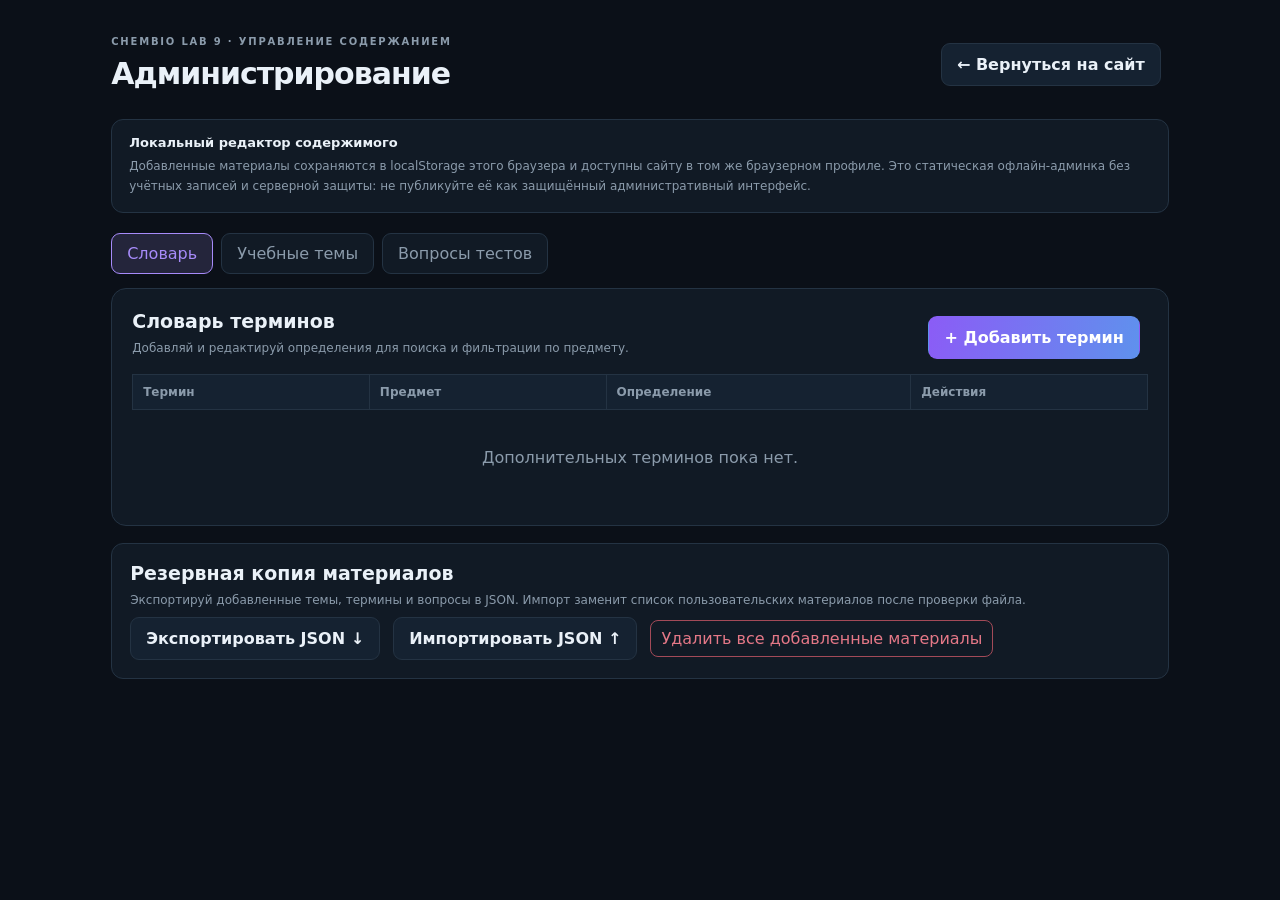
==== admin/index.html @ 21a6f104 "Add local content editor source" ====
<!doctype html>
<html lang="ru">
<head>
  <meta charset="UTF-8">
  <meta name="viewport" content="width=device-width, initial-scale=1">
  <meta name="theme-color" content="#0b1018">
  <title>Администрирование · ChemBio Lab 9</title>
  <link rel="stylesheet" href="../style.css">
  <link rel="stylesheet" href="admin.css">
  <script src="../data.js" defer></script>
  <script src="admin.js" defer></script>
</head>
<body>
  <main class="admin-main">
    <header class="admin-header">
      <div>
        <span class="eyebrow">CHEMBIO LAB 9 · УПРАВЛЕНИЕ СОДЕРЖАНИЕМ</span>
        <h1>Администрирование</h1>
      </div>
      <a class="secondary back-link" href="../index.html">← Вернуться на сайт</a>
    </header>

    <aside class="admin-notice">
      <b>Локальный редактор содержимого</b>
      <p>Добавленные материалы сохраняются в localStorage этого браузера и доступны сайту в том же браузерном профиле. Это статическая офлайн-админка без учётных записей и серверной защиты: не публикуйте её как защищённый административный интерфейс.</p>
    </aside>

    <nav class="admin-tabs" aria-label="Разделы редактора">
      <button class="admin-tab active" type="button" data-tab="glossary">Словарь</button>
      <button class="admin-tab" type="button" data-tab="topics">Учебные темы</button>
      <button class="admin-tab" type="button" data-tab="questions">Вопросы тестов</button>
    </nav>

    <section class="admin-panel active" id="panel-glossary">
      <div class="admin-section-heading">
        <div><h2>Словарь терминов</h2><p>Добавляй и редактируй определения для поиска и фильтрации по предмету.</p></div>
        <button class="primary" type="button" id="add-glossary">+ Добавить термин</button>
      </div>
      <form class="editor-form" id="glossary-form" hidden>
        <input type="hidden" name="id">
        <div class="form-grid">
          <label>Термин<input name="term" required maxlength="100" placeholder="Например, осмос"></label>
          <label>Предмет<select name="subject" required><option value="chem">Химия</option><option value="bio">Биология</option></select></label>
          <label class="form-wide">Определение<textarea name="meaning" required maxlength="1200" rows="3" placeholder="Краткое точное объяснение термина"></textarea></label>
        </div>
        <div class="form-actions"><button class="primary" type="submit">Сохранить термин</button><button class="secondary" type="button" data-cancel="glossary">Отмена</button></div>
      </form>
      <div class="admin-table-wrap"><table class="admin-table"><thead><tr><th>Термин</th><th>Предмет</th><th>Определение</th><th>Действия</th></tr></thead><tbody id="glossary-rows"></tbody></table></div>
      <p class="empty-state" id="glossary-empty" hidden>Дополнительных терминов пока нет.</p>
    </section>

    <section class="admin-panel" id="panel-topics" hidden>
      <div class="admin-section-heading">
        <div><h2>Учебные темы</h2><p>Создавай свои темы с кратким объяснением. Они появятся в учебном разделе и поиске.</p></div>
        <button class="primary" type="button" id="add-topic">+ Добавить тему</button>
      </div>
      <form class="editor-form" id="topic-form" hidden>
        <input type="hidden" name="id">
        <div class="form-grid">
          <label>Предмет<select name="subject" required><option value="chem">Химия</option><option value="bio">Биология</option></select></label>
          <label>Название темы<input name="title" required maxlength="120" placeholder="Название темы"></label>
          <label class="form-wide">Краткое описание<input name="summary" required maxlength="220" placeholder="Описание в списке тем"></label>
          <label class="form-wide">Учебный материал<textarea name="description" required maxlength="12000" rows="8" placeholder="Объяснение темы своими словами. Разделяй мысли на абзацы."></textarea></label>
        </div>
        <div class="form-actions"><button class="primary" type="submit">Сохранить тему</button><button class="secondary" type="button" data-cancel="topics">Отмена</button></div>
      </form>
      <div class="admin-table-wrap"><table class="admin-table"><thead><tr><th>Тема</th><th>Предмет</th><th>Описание</th><th>Действия</th></tr></thead><tbody id="topic-rows"></tbody></table></div>
      <p class="empty-state" id="topic-empty" hidden>Дополнительных тем пока нет.</p>
    </section>

    <section class="admin-panel" id="panel-questions" hidden>
      <div class="admin-section-heading">
        <div><h2>Вопросы тестов</h2><p>Добавляй вопрос, тему, сложность, варианты ответа и объяснение. Вопрос включается в общий тест и фильтры темы.</p></div>
        <button class="primary" type="button" id="add-question">+ Добавить вопрос</button>
      </div>
      <form class="editor-form" id="question-form" hidden>
        <input type="hidden" name="id">
        <div class="form-grid">
          <label>Предмет<select name="subject" required><option value="chem">Химия</option><option value="bio">Биология</option></select></label>
          <label>Тема<select name="topic" required></select></label>
          <label>Сложность<select name="difficulty" required><option value="easy">Базовая</option><option value="medium">Средняя</option><option value="hard">Повышенная</option></select></label>
          <label class="form-wide">Вопрос<textarea name="question" required maxlength="700" rows="2"></textarea></label>
          <label>Вариант A<input name="option0" required maxlength="300"></label>
          <label>Вариант B<input name="option1" required maxlength="300"></label>
          <label>Вариант C<input name="option2" required maxlength="300"></label>
          <label>Вариант D<input name="option3" required maxlength="300"></label>
          <label>Правильный вариант<select name="answer" required><option value="0">A</option><option value="1">B</option><option value="2">C</option><option value="3">D</option></select></label>
          <label class="form-wide">Объяснение ответа<textarea name="explanation" required maxlength="1200" rows="3"></textarea></label>
        </div>
        <div class="form-actions"><button class="primary" type="submit">Сохранить вопрос</button><button class="secondary" type="button" data-cancel="questions">Отмена</button></div>
      </form>
      <div class="admin-table-wrap"><table class="admin-table"><thead><tr><th>Вопрос</th><th>Тема</th><th>Сложность</th><th>Действия</th></tr></thead><tbody id="question-rows"></tbody></table></div>
      <p class="empty-state" id="question-empty" hidden>Дополнительных вопросов пока нет.</p>
    </section>

    <section class="admin-backup">
      <h2>Резервная копия материалов</h2>
      <p>Экспортируй добавленные темы, термины и вопросы в JSON. Импорт заменит список пользовательских материалов после проверки файла.</p>
      <button class="secondary" type="button" id="export-content">Экспортировать JSON ↓</button>
      <button class="secondary" type="button" id="import-content">Импортировать JSON ↑</button>
      <button class="danger-button" type="button" id="clear-content">Удалить все добавленные материалы</button>
      <input id="content-file" type="file" accept="application/json,.json" hidden>
    </section>
    <div class="admin-toast" id="admin-toast" role="status" aria-live="polite"></div>
  </main>
</body>
</html>
---- style.css ----
:root {
  color-scheme: dark;
  --bg: #0b1018;
  --sidebar: #0d141e;
  --panel: #111a25;
  --panel-2: #152231;
  --line: #243343;
  --text: #eaf1f8;
  --muted: #8b9bab;
  --purple: #a78bfa;
  --cyan: #62d6d0;
  --accent-soft: #24253b;
  --success: #4ccf9b;
  --danger: #e57887;
  font-family: Inter, "Segoe UI", system-ui, sans-serif;
}

[data-theme="light"] {
  color-scheme: light;
  --bg: #f3f5fa;
  --sidebar: #fff;
  --panel: #fff;
  --panel-2: #f3f4fa;
  --line: #dce1ec;
  --text: #20243a;
  --muted: #69738a;
  --purple: #7653cf;
  --cyan: #198e88;
  --accent-soft: #eeeafb;
  --success: #168b61;
  --danger: #bf475b;
}

* { box-sizing: border-box; }
body { margin: 0; background: var(--bg); color: var(--text); }
button, input, select { font: inherit; }
button { color: inherit; }
button:focus-visible, a:focus-visible, input:focus-visible, select:focus-visible, textarea:focus-visible, summary:focus-visible { outline: 2px solid var(--purple); outline-offset: 3px; }
a { color: var(--purple); }
.skip-link { position: fixed; z-index: 20; top: 10px; left: 10px; transform: translateY(-160%); padding: 10px 14px; border-radius: 8px; background: var(--panel); color: var(--text); }
.skip-link:focus { transform: translateY(0); }
.app { display: flex; min-height: 100vh; }
.sidebar { width: 248px; flex: 0 0 248px; background: var(--sidebar); border-right: 1px solid var(--line); padding: 27px 16px; display: flex; flex-direction: column; }
.brand { display: flex; gap: 11px; align-items: center; padding: 0 10px 32px; color: var(--text); text-decoration: none; }
.brand b { display: block; font-size: 17px; }
.brand small { display: block; margin-top: 4px; color: var(--muted); font-size: 9px; letter-spacing: 2px; }
.logo { display: grid; place-items: center; width: 39px; height: 39px; border-radius: 12px; background: linear-gradient(135deg,#8b5cf6,#4ccfc4); color: #fff; font-size: 22px; }
.sidebar nav { display: grid; gap: 6px; }
.nav { border: 0; border-radius: 10px; padding: 12px 13px; background: transparent; color: var(--muted); text-align: left; cursor: pointer; transition: .18s; }
.nav span { margin-left: 9px; }
.nav.active, .nav:hover { background: var(--accent-soft); color: var(--purple); }
.side-bottom { margin-top: auto; }
.mini-card { margin: 0 3px 20px; padding: 15px; border: 1px solid var(--line); border-radius: 14px; background: linear-gradient(145deg,#1e2036,#15252d); }
[data-theme="light"] .mini-card { background: linear-gradient(145deg,#f1edff,#e6f7f5); }
.spark { color: var(--purple); font-size: 23px; }
.mini-card b { display: block; margin-top: 7px; font-size: 13px; }
.mini-card p { color: var(--muted); font-size: 11px; line-height: 1.6; }
.muted { color: var(--muted); font-size: 13px; }
.side-bottom > .muted { padding-left: 8px; font-size: 10px; }
main { flex: 1; min-width: 0; padding: 27px clamp(18px,4vw,56px) 15px; }
header { position: relative; display: flex; justify-content: space-between; align-items: center; gap: 20px; margin-bottom: 28px; }
h1 { margin: 7px 0 0; font-size: clamp(22px,2.4vw,30px); letter-spacing: -1px; }
.eyebrow { color: var(--muted); font-size: 10px; font-weight: 700; letter-spacing: 1.8px; }
.header-actions { display: flex; align-items: center; gap: 12px; }
.global-search { display: flex; align-items: center; gap: 8px; padding: 8px 10px; border: 1px solid var(--line); border-radius: 9px; background: var(--panel); color: var(--muted); }
.global-search input { width: 175px; border: 0; outline: 0; background: transparent; color: var(--text); font-size: 12px; }
.global-search kbd { border: 1px solid var(--line); border-radius: 4px; padding: 2px 4px; font-size: 9px; }
.icon-button { width: 36px; height: 36px; border: 1px solid var(--line); border-radius: 9px; background: var(--panel); cursor: pointer; }
.user-chip { display: flex; align-items: center; gap: 9px; font-size: 12px; white-space: nowrap; }
.user-chip small { display: block; margin-top: 3px; color: var(--muted); }
.avatar { display: grid; place-items: center; width: 34px; height: 34px; border-radius: 50%; background: var(--accent-soft); color: var(--purple); font-weight: 700; }
.page { display: none; }
.page.active { display: block; animation: appear .24s ease-out; }
@keyframes appear { from { opacity: .5; transform: translateY(4px); } to { opacity: 1; transform: translateY(0); } }
.hero { display: flex; min-height: 275px; align-items: center; justify-content: space-between; overflow: hidden; padding: 30px 35px; border: 1px solid var(--line); border-radius: 20px; background: radial-gradient(ellipse at 82% 50%,#25314b 0%,transparent 42%),linear-gradient(120deg,#171c2d,#13242c); }
[data-theme="light"] .hero { background: radial-gradient(ellipse at 82% 50%,#e0ddff 0%,transparent 42%),linear-gradient(120deg,#f0edff,#e5f7f5); }
.pill { display: inline-block; padding: 7px 10px; border: 1px solid var(--line); border-radius: 20px; color: var(--purple); font-size: 9px; letter-spacing: 1.2px; }
.hero h2 { margin: 17px 0 11px; font-size: clamp(30px,4vw,46px); line-height: 1.1; letter-spacing: -2px; }
.hero h2 em { color: var(--purple); font-style: normal; }
.hero p { max-width: 470px; color: var(--muted); font-size: 13px; line-height: 1.8; }
.primary, .secondary { display: inline-flex; align-items: center; justify-content: center; margin: 7px 8px 0 0; padding: 11px 15px; border: 1px solid transparent; border-radius: 9px; font-weight: 650; cursor: pointer; transition: .18s; }
.primary { background: linear-gradient(100deg,#8b5cf6,#5f91ed); color: white; }
.primary:hover, .secondary:hover { transform: translateY(-1px); filter: brightness(1.08); }
.primary:disabled { opacity: .45; cursor: not-allowed; transform: none; }
.secondary { border-color: var(--line); background: var(--panel-2); color: var(--text); }
.orbital { position: relative; width: 210px; height: 210px; flex: 0 0 210px; margin: 0 22px; }
.orbit { position: absolute; inset: 14px; border: 1px solid #6476a2; border-radius: 50%; transform: rotate(55deg); }
.o2 { border-color: #5dc8c6; transform: rotate(-55deg); }
.nucleus { position: absolute; inset: 73px; display: grid; place-items: center; border-radius: 50%; background: radial-gradient(circle,#a78bfa,#6153a7); box-shadow: 0 0 35px #8069dd66; font-size: 34px; }
.electron { position: absolute; width: 11px; height: 11px; border-radius: 50%; background: #65d8d2; box-shadow: 0 0 14px #65d8d2; animation: pulse 2.8s infinite alternate; }
.e1 { top: 24px; left: 102px; }.e2 { right: 16px; bottom: 67px; }.e3 { left: 27px; bottom: 38px; }
@keyframes pulse { to { transform: scale(1.35); } }
.stats-strip { display: grid; grid-template-columns: repeat(4,1fr); gap: 12px; margin-top: 16px; }
.stats-strip article { display: flex; align-items: center; gap: 12px; padding: 13px; border: 1px solid var(--line); border-radius: 12px; background: var(--panel); }
.stats-strip b, .stats-strip small { display: block; }.stats-strip b { font-size: 15px; }.stats-strip small { margin-top: 4px; color: var(--muted); font-size: 10px; }
.stat-icon { color: var(--purple); font-size: 20px; }
.section-heading { display: flex; justify-content: space-between; align-items: end; gap: 18px; margin: 30px 0 16px; }
.section-heading h2 { margin: 7px 0; font-size: 22px; letter-spacing: -.7px; }
.section-heading p { margin: 0; }
.cards { display: grid; grid-template-columns: repeat(3,minmax(0,1fr)); gap: 14px; }
.feature { padding: 19px; border: 1px solid var(--line); border-radius: 15px; background: var(--panel); cursor: pointer; transition: .2s; }
.feature:hover { transform: translateY(-3px); border-color: var(--purple); }
.card-icon { margin-bottom: 15px; font-size: 25px; }.tag { color: var(--cyan); font-size: 9px; font-weight: 700; letter-spacing: 1.5px; }.bio-card .tag { color: var(--purple); }.quiz-card .tag { color: #e9a86c; }
.feature h3 { margin: 9px 0; font-size: 16px; }.feature p { min-height: 42px; color: var(--muted); font-size: 12px; line-height: 1.7; }.card-link { color: var(--purple); font-size: 11px; font-weight: 600; }
.source-note { margin: 16px 0; padding: 12px 14px; border: 1px solid var(--line); border-radius: 10px; background: var(--panel); color: var(--muted); font-size: 11px; line-height: 1.7; }
.resume-card { margin-top: 16px; padding: 15px 18px; border: 1px solid var(--line); border-radius: 12px; background: var(--panel); }
.resume-card:empty { display: none; }.resume-card b { display: block; margin-bottom: 5px; }
.subject-switch { display: flex; gap: 8px; margin: 12px 0 17px; }
.subject-tab { padding: 10px 15px; border: 1px solid var(--line); border-radius: 9px; background: var(--panel); color: var(--muted); cursor: pointer; }
.subject-tab.active { border-color: var(--purple); background: var(--accent-soft); color: var(--purple); }
.topic-layout, .lab-layout { display: grid; grid-template-columns: minmax(210px, .75fr) minmax(0,2fr); gap: 15px; align-items: start; }
.topic-list, .lab-list { display: grid; gap: 8px; }
.topic-item, .lab-item { width: 100%; padding: 13px; border: 1px solid var(--line); border-radius: 10px; background: var(--panel); color: var(--text); text-align: left; cursor: pointer; }
.topic-item:hover, .topic-item.active, .lab-item:hover, .lab-item.active { border-color: var(--purple); background: var(--accent-soft); }
.topic-item small { display: block; margin-top: 5px; color: var(--muted); font-size: 10px; }
.topic-detail, .lab-workspace, .quiz-box { min-width: 0; padding: 22px; border: 1px solid var(--line); border-radius: 15px; background: var(--panel); }
.topic-detail h2, .lab-workspace h2 { margin: 4px 0 8px; font-size: 23px; }
.topic-detail h3, .lab-workspace h3 { margin: 20px 0 9px; font-size: 16px; }
.topic-detail p, .topic-detail li, .lab-workspace p { color: var(--muted); font-size: 13px; line-height: 1.75; }
.topic-detail ul, .topic-detail ol { padding-left: 21px; }
.topic-detail table { width: 100%; margin: 12px 0; border-collapse: collapse; font-size: 12px; }
.topic-detail th, .topic-detail td { padding: 9px; border: 1px solid var(--line); text-align: left; vertical-align: top; }
.topic-detail th { background: var(--panel-2); }
.definition-list { display: grid; grid-template-columns: repeat(2,minmax(0,1fr)); gap: 8px; }
.definition { padding: 10px 12px; border-radius: 9px; background: var(--panel-2); font-size: 12px; line-height: 1.6; }
.definition b { color: var(--purple); }
.topic-actions { display: flex; flex-wrap: wrap; align-items: center; gap: 8px; padding-top: 14px; border-top: 1px solid var(--line); }
.topic-actions .secondary, .topic-actions .primary { margin: 0; }
.topic-meta { color: var(--muted); font-size: 10px; }
.lab-workspace label, .quiz-config label { display: grid; gap: 6px; color: var(--muted); font-size: 11px; }
.lab-controls { display: grid; grid-template-columns: repeat(auto-fit,minmax(150px,1fr)); gap: 12px; margin: 15px 0; }
.lab-controls input[type="range"] { width: 100%; accent-color: var(--purple); }
.lab-controls select, .quiz-config select, .glossary-controls select, .glossary-controls input { width: 100%; padding: 10px 11px; border: 1px solid var(--line); border-radius: 8px; background: var(--panel-2); color: var(--text); }
.lab-result { margin: 14px 0; padding: 14px; border: 1px solid var(--line); border-radius: 10px; background: var(--panel-2); }
.lab-result strong { color: var(--cyan); }
.sim-meter { height: 14px; overflow: hidden; border-radius: 99px; background: var(--line); }.sim-meter span { display: block; height: 100%; border-radius: inherit; background: linear-gradient(90deg,#8b5cf6,#62d6d0); transition: width .25s; }
.quiz-config { display: grid; grid-template-columns: repeat(3,minmax(120px,1fr)) auto; gap: 12px; align-items: end; margin-bottom: 15px; }
.quiz-config .primary { white-space: nowrap; margin: 0; }
.quiz-box { max-width: 850px; }.empty-state { padding: 22px; color: var(--muted); text-align: center; }
.quiz-progress { display: flex; justify-content: space-between; color: var(--muted); font-size: 11px; }
.quiz-box h3 { margin: 23px 0 17px; font-size: 19px; line-height: 1.5; }
.answers { display: grid; gap: 9px; }.answer { padding: 12px 14px; border: 1px solid var(--line); border-radius: 9px; background: var(--panel-2); text-align: left; cursor: pointer; }.answer:hover { border-color: var(--purple); }.answer.correct { border-color: var(--success); background: color-mix(in srgb,var(--success) 12%,var(--panel)); }.answer.wrong { border-color: var(--danger); background: color-mix(in srgb,var(--danger) 12%,var(--panel)); }.answer:disabled { cursor: default; }
.answer-explanation { margin-top: 13px; padding: 12px; border-radius: 9px; background: var(--panel-2); color: var(--muted); font-size: 12px; line-height: 1.7; }
.history-list { display: grid; gap: 8px; }.history-row { display: flex; justify-content: space-between; gap: 12px; padding: 12px 14px; border: 1px solid var(--line); border-radius: 10px; background: var(--panel); font-size: 12px; }.history-row small { display: block; margin-top: 4px; color: var(--muted); }
.glossary-controls { display: flex; gap: 10px; margin-bottom: 14px; }.glossary-controls input { flex: 1; }.glossary-controls select { max-width: 190px; }
.glossary-list { display: grid; grid-template-columns: repeat(2,minmax(0,1fr)); gap: 9px; }.glossary-entry { padding: 13px 15px; border: 1px solid var(--line); border-radius: 10px; background: var(--panel); }.glossary-entry b { color: var(--purple); }.glossary-entry p { margin: 5px 0 0; color: var(--muted); font-size: 12px; line-height: 1.6; }.glossary-entry small { display: block; margin-top: 7px; color: var(--cyan); font-size: 9px; text-transform: uppercase; }
.progress-overview { display: grid; grid-template-columns: repeat(4,minmax(0,1fr)); gap: 10px; }.progress-card { padding: 15px; border: 1px solid var(--line); border-radius: 11px; background: var(--panel); }.progress-card b { display: block; font-size: 19px; }.progress-card span { color: var(--muted); font-size: 11px; }
.backup-box { padding: 16px; border: 1px solid var(--line); border-radius: 12px; background: var(--panel); }.backup-box p, .sources p { color: var(--muted); font-size: 12px; line-height: 1.7; }.sources { margin: 20px 0; padding: 15px; border: 1px solid var(--line); border-radius: 10px; background: var(--panel); }.sources summary { cursor: pointer; font-size: 12px; font-weight: 600; }
.toast { position: fixed; right: 22px; bottom: 20px; z-index: 20; max-width: min(390px,calc(100vw - 32px)); padding: 12px 16px; border: 1px solid var(--line); border-radius: 10px; background: var(--panel); box-shadow: 0 10px 35px #0003; opacity: 0; pointer-events: none; transform: translateY(8px); transition: .2s; }.toast.show { opacity: 1; transform: translateY(0); }
.search-results { position: absolute; z-index: 10; top: 63px; right: 95px; width: min(450px,calc(100vw - 36px)); max-height: 65vh; overflow: auto; padding: 7px; border: 1px solid var(--line); border-radius: 12px; background: var(--panel); box-shadow: 0 14px 36px #0004; }.search-result { display: block; width: 100%; padding: 10px; border: 0; border-radius: 8px; background: transparent; color: var(--text); text-align: left; cursor: pointer; }.search-result:hover { background: var(--accent-soft); }.search-result small { display: block; margin-top: 3px; color: var(--muted); }
footer { display: flex; justify-content: space-between; margin-top: 35px; padding: 18px 0; border-top: 1px solid var(--line); color: var(--muted); font-size: 9px; letter-spacing: 1.4px; }footer span { letter-spacing: 0; }

@media (max-width: 1050px) {
  .sidebar { width: 205px; flex-basis: 205px; }
  .orbital { width: 170px; height: 170px; flex-basis: 170px; margin: 0 4px; }.nucleus { inset: 58px; }
  .cards { grid-template-columns: repeat(2,minmax(0,1fr)); }.quiz-card { grid-column: span 2; }
  .quiz-config { grid-template-columns: repeat(2,minmax(0,1fr)); }
}
@media (max-width: 760px) {
  .app { display: block; }.sidebar { position: sticky; z-index: 5; top: 0; width: 100%; padding: 8px 10px; border-right: 0; border-bottom: 1px solid var(--line); }
  .brand { display: none; }.sidebar nav { display: flex; gap: 4px; overflow-x: auto; }.nav { flex: 0 0 auto; padding: 9px 11px; font-size: 12px; }.nav span { margin-left: 4px; }.side-bottom { display: none; }
  main { padding: 19px 14px 12px; }header { align-items: flex-start; margin-bottom: 20px; }.header-actions { gap: 7px; }.user-chip { display: none; }.global-search input { width: min(28vw,150px); }.global-search kbd { display: none; }
  .hero { min-height: 245px; padding: 23px 20px; }.orbital { display: none; }.hero h2 { font-size: 35px; }
  .stats-strip { grid-template-columns: repeat(2,minmax(0,1fr)); gap: 8px; }.stats-strip article { padding: 10px; }
  .cards { grid-template-columns: 1fr; }.quiz-card { grid-column: auto; }.feature p { min-height: 0; }
  .topic-layout, .lab-layout { grid-template-columns: 1fr; }.topic-list, .lab-list { display: flex; overflow-x: auto; padding-bottom: 3px; }.topic-item, .lab-item { min-width: 190px; }
  .topic-detail, .lab-workspace, .quiz-box { padding: 16px; }.definition-list, .glossary-list { grid-template-columns: 1fr; }.progress-overview { grid-template-columns: repeat(2,minmax(0,1fr)); }
  .quiz-config { grid-template-columns: 1fr 1fr; }.quiz-config label:first-child { grid-column: span 2; }.quiz-config .primary { width: 100%; }
  .section-heading { margin-top: 24px; }.search-results { top: 55px; right: 0; }
}
@media (max-width: 420px) {
  .nav { font-size: 11px; padding: 9px 8px; }.global-search input { width: 100px; }.quiz-config { grid-template-columns: 1fr; }.quiz-config label:first-child { grid-column: auto; }.glossary-controls { flex-direction: column; }.glossary-controls select { max-width: none; }.stats-strip b { font-size: 13px; }
}
.topic-toolbar { display: flex; justify-content: space-between; align-items: center; gap: 12px; }
.topic-toolbar .secondary { margin: 0 0 17px; }
.cell-model { margin: 18px 0 24px; padding: 15px; border: 1px solid var(--line); border-radius: 12px; background: var(--panel-2); }
.cell-model h3 { margin-top: 2px; }
.cell-scheme { display: grid; grid-template-columns: minmax(0,1.3fr) minmax(180px,1fr); align-items: center; gap: 14px; }
.cell-scheme svg { width: 100%; max-height: 290px; }
.cell-outline { fill: #132c39; stroke: #4ccfc4; stroke-width: 5; }
[data-theme="light"] .cell-outline { fill: #d7f0eb; stroke: #168e88; }
.cell-cytoplasm { fill: #1a3945; stroke: #345b68; stroke-width: 1; }
[data-theme="light"] .cell-cytoplasm { fill: #e8f3f5; stroke: #bdd9de; }
.cell-nucleus { fill: #7762d8; stroke: #c4b5fd; stroke-width: 3; }
.cell-nucleolus { fill: #c4b5fd; }
.cell-mito { fill: #e5a45a; stroke: #ffd08b; stroke-width: 3; }
.cell-er { fill: none; stroke: #62d6d0; stroke-width: 5; stroke-linecap: round; }
.cell-golgi { fill: none; stroke: #69b7ff; stroke-width: 6; stroke-linecap: round; }
.cell-lysosome { fill: #ed7b9b; }
.cell-ribosome { fill: #b7ece0; }
.cell-part { cursor: pointer; transition: filter .16s; }
.cell-part:hover, .cell-part:focus { filter: brightness(1.45); outline: none; }
.cell-description { font-size: 12px; }.cell-description p { color: var(--muted); line-height: 1.65; }
.cell-key { display: flex; flex-wrap: wrap; gap: 6px; }.cell-key .secondary { margin: 0; padding: 7px 8px; font-size: 10px; }
.cell-key .cell-selected { border-color: var(--purple); color: var(--purple); }
.table-wrap { max-width: 100%; overflow-x: auto; }
.punnett-grid { display: inline-grid; grid-template-columns: repeat(3,minmax(34px,1fr)); margin: 8px 10px 8px 0; vertical-align: middle; }
.punnett-grid span { display: grid; min-height: 30px; place-items: center; border: 1px solid var(--line); color: var(--text); }
.periodic-widget { margin: 18px 0 24px; padding: 15px; border: 1px solid var(--line); border-radius: 12px; background: var(--panel-2); }
.periodic-widget > p { margin: 5px 0 12px; color: var(--muted); font-size: 11px; }
.periodic-widget input { width: min(100%,320px); padding: 9px 11px; border: 1px solid var(--line); border-radius: 8px; background: var(--panel); color: var(--text); }
.periodic-grid { display: grid; grid-template-columns: repeat(18,minmax(0,1fr)); gap: 4px; margin: 14px 0; }
.element-tile { display: grid; min-width: 0; aspect-ratio: 1; align-content: center; justify-items: center; padding: 2px; border: 1px solid #34515c; border-radius: 5px; background: #142b32; color: #bcebe4; cursor: pointer; transition: .15s; }
[data-theme="light"] .element-tile { background: #e7f2ef; color: #235d59; }
.element-tile span { color: var(--muted); font-size: 8px; }.element-tile b { font-size: clamp(9px,1.3vw,15px); }.element-tile:hover, .element-tile.selected { border-color: var(--cyan); background: color-mix(in srgb,var(--cyan) 24%,var(--panel)); }.element-tile.dimmed { opacity: .2; }
.element-info { display: flex; align-items: center; gap: 13px; padding: 12px; border: 1px solid var(--line); border-radius: 9px; background: var(--panel); }
.element-symbol { display: grid; width: 52px; height: 52px; place-items: center; border: 1px solid var(--cyan); border-radius: 9px; color: var(--cyan); font-size: 24px; font-weight: 700; }.element-info h4 { margin: 3px 0; }.element-info p { margin: 3px 0; font-size: 11px; }.element-info small { color: var(--muted); }
.nephron-model { margin: 18px 0 24px; padding: 15px; border: 1px solid var(--line); border-radius: 12px; background: var(--panel-2); }
.nephron-model h3 { margin-top: 2px; }.nephron-layout { display: grid; grid-template-columns: minmax(0,1.2fr) minmax(200px,1fr); align-items: center; gap: 14px; }
.nephron-layout svg { width: 100%; max-height: 270px; overflow: visible; }.nephron-tubule,.nephron-loop,.nephron-distal,.nephron-collecting { fill: none; stroke: #68b7dc; stroke-width: 13; stroke-linecap: round; }.nephron-capsule { fill: #a78bfa22; stroke: #a78bfa; stroke-width: 3; }.nephron-loop { stroke: #e5a45a; }.nephron-distal { stroke: #62d6d0; }.nephron-collecting { stroke: #d184a2; stroke-width: 16; }.nephron-arrow { fill: none; stroke: var(--text); stroke-width: 3; }.nephron-label { fill: var(--muted); font-size: 13px; }.nephron-part { cursor: pointer; transition: filter .16s; }.nephron-part:hover,.nephron-part:focus { filter: brightness(1.45); outline: none; }
.nephron-layout p { color: var(--muted); font-size: 12px; line-height: 1.7; }.nephron-key { display: flex; flex-wrap: wrap; gap: 6px; }.nephron-key .secondary { margin: 0; padding: 7px 8px; font-size: 10px; }
@media (max-width: 760px) {
  .topic-toolbar { align-items: flex-start; flex-direction: column; }
  .cell-scheme,.nephron-layout { grid-template-columns: 1fr; }
}
@media (max-width: 420px) { .periodic-grid { gap: 2px; }.element-tile span { font-size: 7px; }.element-tile b { font-size: 9px; } }
@media (prefers-reduced-motion: reduce) { *, *::before, *::after { scroll-behavior: auto !important; animation-duration: .01ms !important; animation-iteration-count: 1 !important; transition-duration: .01ms !important; } }
---- admin/admin.css ----
.admin-main { max-width: 1160px; margin: 0 auto; padding-top: 30px; }
.admin-header { align-items: center; }
.back-link { text-decoration: none; white-space: nowrap; }
.admin-notice { margin: 0 0 20px; padding: 15px 17px; border: 1px solid var(--line); border-radius: 12px; background: var(--panel); font-size: 13px; }
.admin-notice p, .admin-section-heading p, .admin-backup p { margin: 6px 0 0; color: var(--muted); font-size: 12px; line-height: 1.7; }
.admin-tabs { display: flex; flex-wrap: wrap; gap: 8px; margin: 20px 0 14px; }
.admin-tab { padding: 10px 15px; border: 1px solid var(--line); border-radius: 9px; background: var(--panel); color: var(--muted); cursor: pointer; }
.admin-tab.active { border-color: var(--purple); background: var(--accent-soft); color: var(--purple); }
.admin-panel { padding: 20px; border: 1px solid var(--line); border-radius: 15px; background: var(--panel); }
.admin-panel[hidden], .editor-form[hidden] { display: none; }
.admin-section-heading { display: flex; align-items: center; justify-content: space-between; gap: 15px; margin-bottom: 15px; }
.admin-section-heading h2, .admin-backup h2 { margin: 0; font-size: 19px; }
.admin-section-heading .primary { flex-shrink: 0; }
.editor-form { margin: 12px 0 18px; padding: 16px; border: 1px solid var(--line); border-radius: 12px; background: var(--panel-2); }
.form-grid { display: grid; grid-template-columns: repeat(2,minmax(0,1fr)); gap: 12px; }
.form-grid label { display: grid; align-content: start; gap: 6px; color: var(--muted); font-size: 11px; }
.form-grid input, .form-grid textarea, .form-grid select { width: 100%; padding: 10px 11px; border: 1px solid var(--line); border-radius: 8px; background: var(--panel); color: var(--text); }
.form-grid textarea { min-height: 82px; resize: vertical; line-height: 1.6; }
.form-grid .form-wide { grid-column: 1 / -1; }
.form-actions { display: flex; flex-wrap: wrap; gap: 8px; margin-top: 13px; }
.form-actions .primary, .form-actions .secondary { margin: 0; }
.admin-table-wrap { max-width: 100%; overflow-x: auto; }
.admin-table { width: 100%; border-collapse: collapse; font-size: 12px; }
.admin-table th, .admin-table td { min-width: 90px; padding: 10px; border: 1px solid var(--line); text-align: left; vertical-align: top; }
.admin-table th { background: var(--panel-2); color: var(--muted); font-weight: 600; }
.admin-table td.description-cell { min-width: 180px; max-width: 400px; color: var(--muted); line-height: 1.6; overflow-wrap: anywhere; }
.actions-cell { min-width: 190px !important; white-space: nowrap; }
.actions-cell button { margin: 0 5px 4px 0; padding: 7px 9px; font-size: 10px; }
.danger-button { padding: 8px 10px; border: 1px solid #a34a58; border-radius: 8px; background: transparent; color: var(--danger); cursor: pointer; }
.danger-button:hover { background: color-mix(in srgb,var(--danger) 12%,transparent); }
.admin-panel > .empty-state { color: var(--muted); text-align: center; }
.admin-backup { margin: 17px 0 35px; padding: 18px; border: 1px solid var(--line); border-radius: 12px; background: var(--panel); }
.admin-backup .danger-button { margin: 7px 0 0; }
.admin-toast { position: fixed; right: 20px; bottom: 20px; z-index: 20; max-width: min(440px,calc(100vw - 32px)); padding: 12px 15px; border: 1px solid var(--line); border-radius: 10px; background: var(--panel); box-shadow: 0 10px 35px #0003; opacity: 0; pointer-events: none; transform: translateY(8px); transition: .2s; }
.admin-toast.show { opacity: 1; transform: translateY(0); }
.admin-link { display: block; margin: 0 0 12px; padding: 9px 10px; border: 1px solid var(--line); border-radius: 8px; color: var(--muted); font-size: 11px; text-decoration: none; }
.admin-link:hover { border-color: var(--purple); color: var(--purple); }
@media (max-width: 760px) {
  .admin-main { padding: 18px 14px; }
  .admin-header { align-items: flex-start; }
  .admin-section-heading { align-items: flex-start; flex-direction: column; }
  .admin-panel { padding: 14px; }
}
@media (max-width: 480px) {
  .admin-header { flex-direction: column; }
  .form-grid { grid-template-columns: 1fr; }
  .form-grid .form-wide { grid-column: auto; }
  .admin-tabs { display: grid; grid-template-columns: repeat(3,minmax(0,1fr)); }
  .admin-tab { padding: 9px 5px; font-size: 11px; }
}
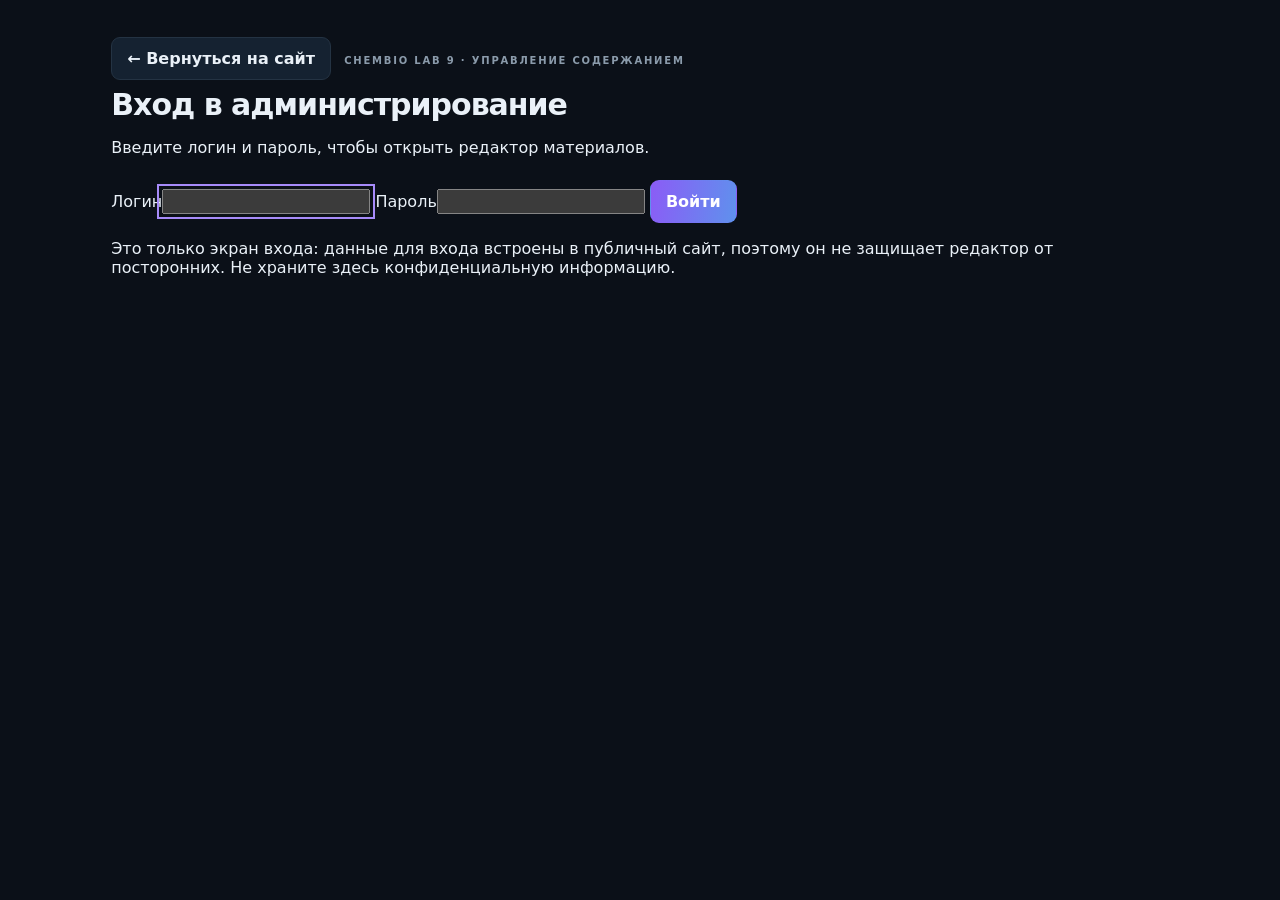
==== commit e5d703f9: "Add login screen to admin editor Replaced the old admin login section with a new structure and added" ====
--- a/admin/index.html
+++ b/admin/index.html
@@ -12,17 +12,35 @@
 </head>
 <body>
   <main class="admin-main">
+    <section class="admin-login" id="admin-login" aria-labelledby="login-title">
+      <a class="secondary back-link" href="../index.html">← Вернуться на сайт</a>
+      <span class="eyebrow">CHEMBIO LAB 9 · УПРАВЛЕНИЕ СОДЕРЖАНИЕМ</span>
+      <h1 id="login-title">Вход в администрирование</h1>
+      <p class="login-description">Введите логин и пароль, чтобы открыть редактор материалов.</p>
+      <form class="login-form" id="admin-login-form">
+        <label>Логин<input name="username" type="text" autocomplete="username" required autofocus></label>
+        <label>Пароль<input name="password" type="password" autocomplete="current-password" required></label>
+        <button class="primary" type="submit">Войти</button>
+        <p class="login-error" id="login-error" role="alert" hidden></p>
+      </form>
+      <p class="login-warning">Это только экран входа: данные для входа встроены в публичный сайт, поэтому он не защищает редактор от посторонних. Не храните здесь конфиденциальную информацию.</p>
+    </section>
+
+    <div id="admin-workspace" hidden>
     <header class="admin-header">
       <div>
         <span class="eyebrow">CHEMBIO LAB 9 · УПРАВЛЕНИЕ СОДЕРЖАНИЕМ</span>
         <h1>Администрирование</h1>
       </div>
-      <a class="secondary back-link" href="../index.html">← Вернуться на сайт</a>
+      <div class="admin-header-actions">
+        <button class="secondary" type="button" id="admin-logout">Выйти</button>
+        <a class="secondary back-link" href="../index.html">← Вернуться на сайт</a>
+      </div>
     </header>
 
     <aside class="admin-notice">
       <b>Локальный редактор содержимого</b>
-      <p>Добавленные материалы сохраняются в localStorage этого браузера и доступны сайту в том же браузерном профиле. Это статическая офлайн-админка без учётных записей и серверной защиты: не публикуйте её как защищённый административный интерфейс.</p>
+      <p>Материалы сохраняются в localStorage этого браузера. Экран входа не является защитой: логин и пароль находятся в исходном коде и доступны посетителям.</p>
     </aside>
 
     <nav class="admin-tabs" aria-label="Разделы редактора">
@@ -102,6 +120,7 @@
       <input id="content-file" type="file" accept="application/json,.json" hidden>
     </section>
     <div class="admin-toast" id="admin-toast" role="status" aria-live="polite"></div>
+    </div>
   </main>
 </body>
 </html>
--- a/style.css
+++ b/style.css
@@ -49,6 +49,8 @@
 .nav { border: 0; border-radius: 10px; padding: 12px 13px; background: transparent; color: var(--muted); text-align: left; cursor: pointer; transition: .18s; }
 .nav span { margin-left: 9px; }
 .nav.active, .nav:hover { background: var(--accent-soft); color: var(--purple); }
+.admin-link { display: block; margin: 0 3px 12px; padding: 10px 12px; border: 1px solid var(--line); border-radius: 9px; color: var(--muted); font-size: 12px; text-decoration: none; }
+.admin-link:hover, .admin-link:focus-visible { color: var(--purple); border-color: var(--purple); }
 .side-bottom { margin-top: auto; }
 .mini-card { margin: 0 3px 20px; padding: 15px; border: 1px solid var(--line); border-radius: 14px; background: linear-gradient(145deg,#1e2036,#15252d); }
 [data-theme="light"] .mini-card { background: linear-gradient(145deg,#f1edff,#e6f7f5); }
